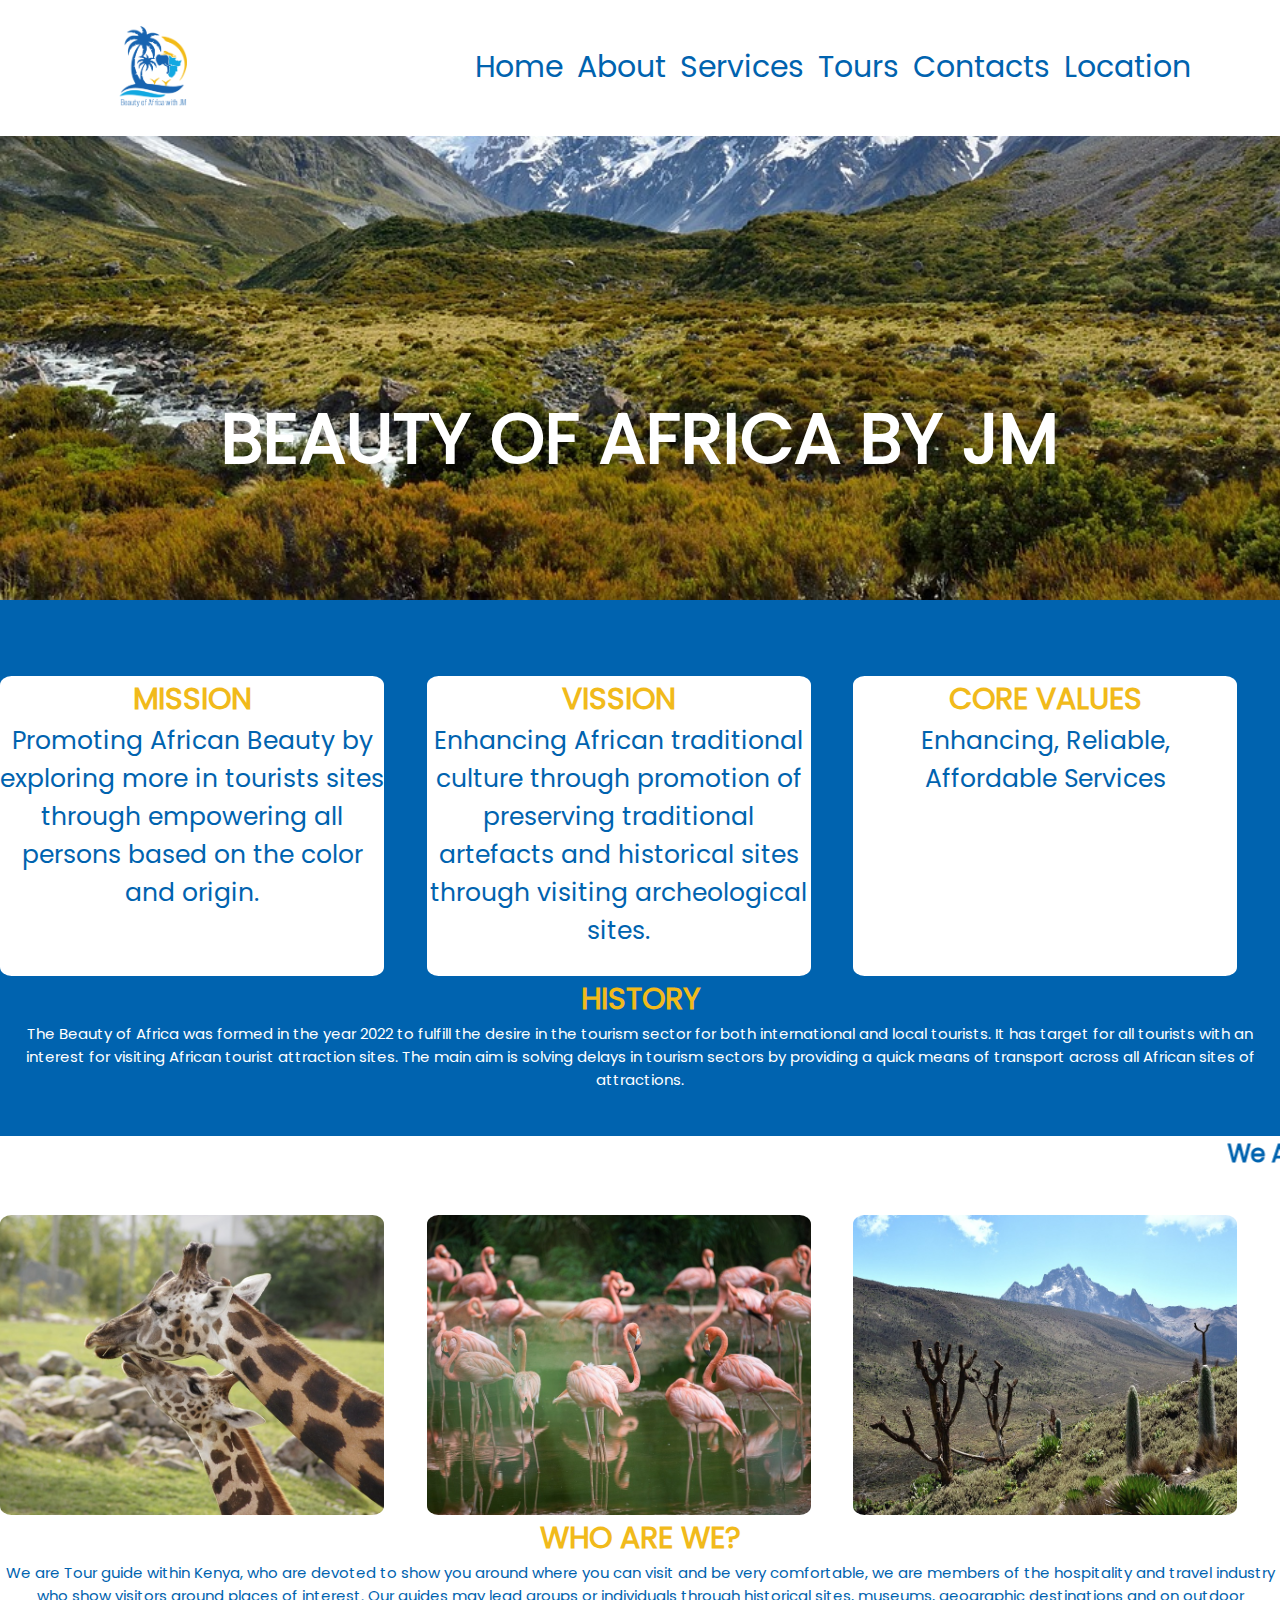
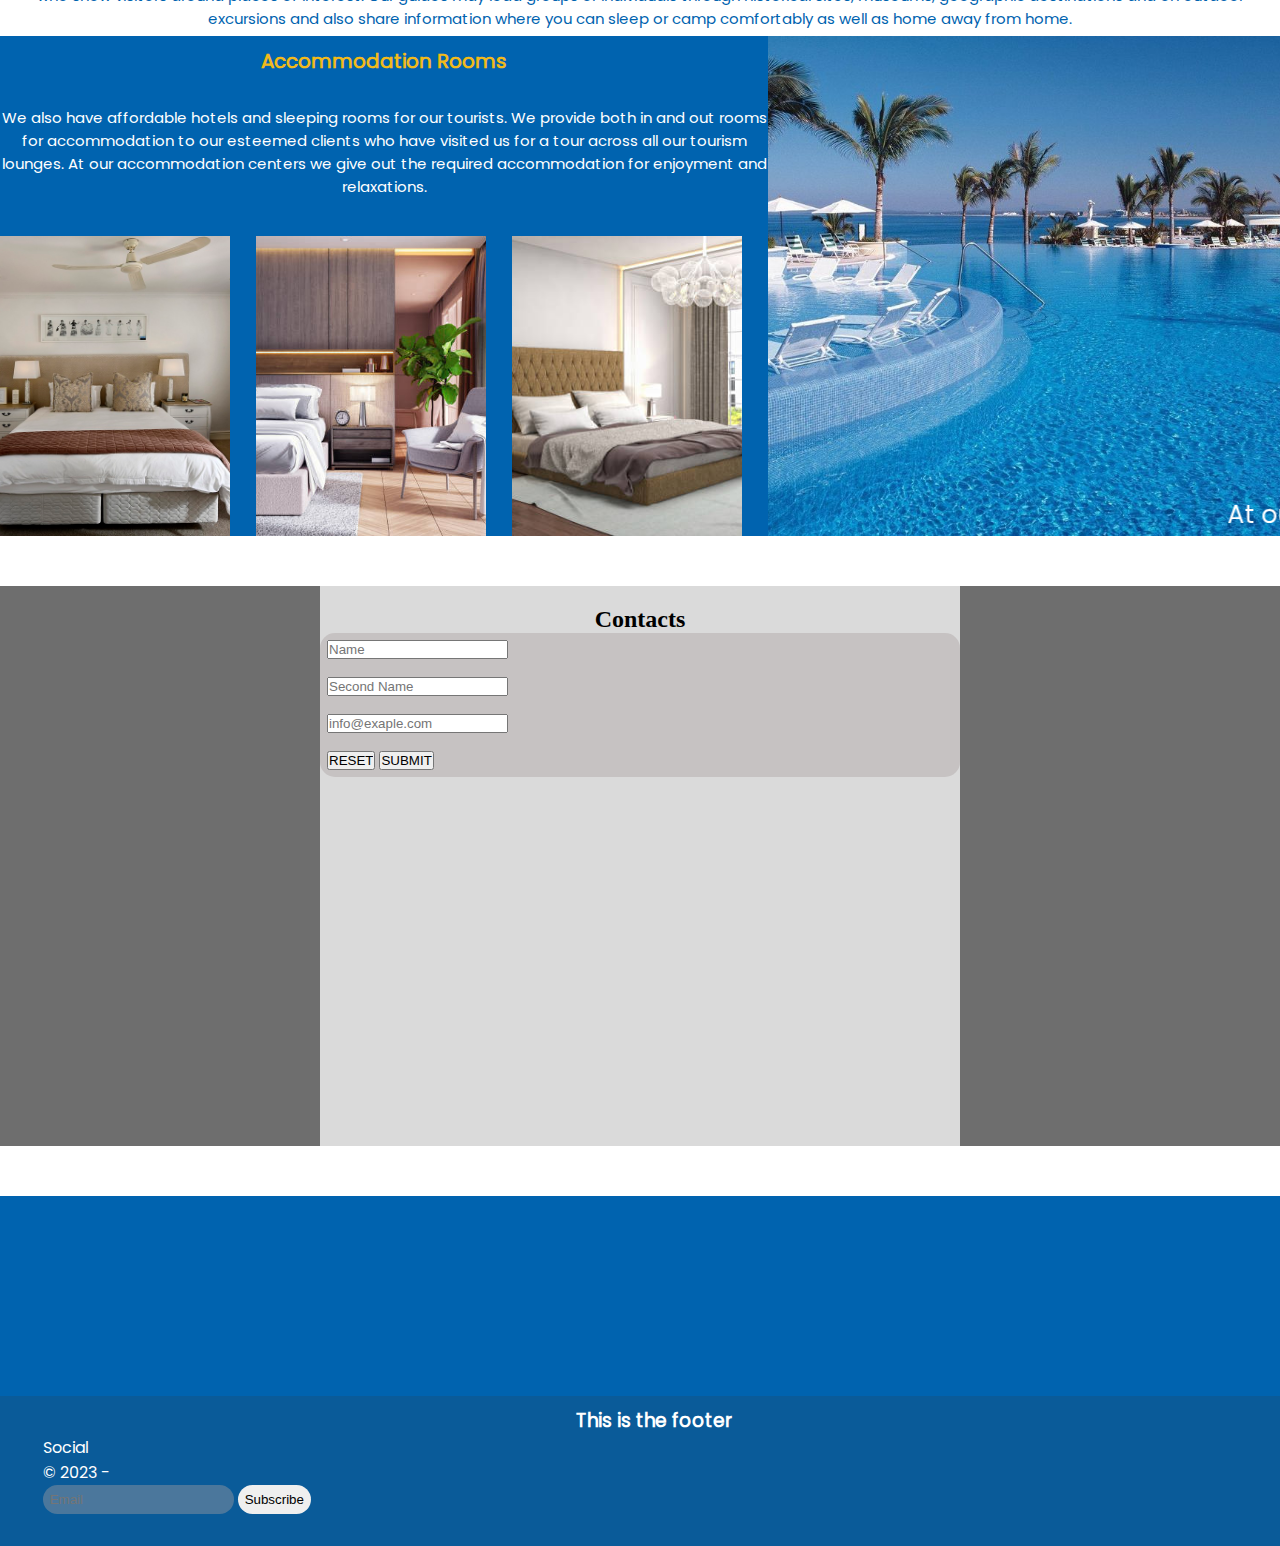
==== index.html @ 2d29249d "Added Project Files" ====
<!DOCTYPE html>
<html>
<head>
	<meta charset="utf-8">
	<meta name="viewport" content="width=device-width, initial-scale=1">
	<title>BEAUTY OF AFRICA WEBSITE</title>
	<link rel="stylesheet" type="text/css" href="style.css">
</head>

<body>
	<div id="nav">
		<div id="logo">
			<img src="images/logo.png">
			
		</div>
<div id="nav-links">
	<ul>
			    <li>
					<a href="#Home" >Home</a>
					<a href="#About">About</a>
					<a href="#Services">Services</a>
					<a href="#Tours">Tours</a>
					<a href="#Contacts">Contacts</a>
					<a href="Location">Location</a>
				</li>
			</ul>
</div>

		
	</div>
	<div id="Home">
		<h1>BEAUTY OF AFRICA BY JM</h1>

	  </div>
	<div id="About">
		<div id="bag1">
			<h3>MISSION</h3>
			<p>Promoting African Beauty by exploring more in tourists sites through empowering all persons based on the color and origin.</p>
			
		</div>
		<div id="bag2">
			<h4>VISSION</h4>
			<p>Enhancing African traditional culture through promotion of preserving traditional artefacts and historical sites through visiting archeological sites.</p>
		</div>
		<div id="bag3">
			<h5>CORE VALUES</h5>
			<p>Enhancing, Reliable, Affordable Services</p>
		</div>
		<h6>HISTORY</h6>
		<p>The Beauty of Africa was formed in the year 2022 to fulfill the desire in the tourism sector for both international and local tourists. It has target for all tourists with an interest for visiting African tourist attraction sites. The main aim is solving delays in tourism sectors by providing a quick means of transport across all African sites of attractions.</p>
		
	</div>
	<div id="Services">
		<marquee behavior="" direction=""><h2>We Are Focused In Taking Our Clients Into Wildlife Reserves, Mountains, Lakes And All Other Tourist Attractions Sites</h2></marquee>
		
		<div id="box1"></div>
		<div id="box2"></div>
		<div id="box3"></div>
		<h1>WHO ARE WE?</h1>
		<p>We are Tour guide within Kenya, who are devoted to show you around where you can visit and be very comfortable, we are members of the hospitality and travel industry who show visitors around places of interest. Our guides may lead groups or individuals through historical sites, museums, geographic destinations and on outdoor excursions and also share information where you can sleep or camp comfortably as well as home away from home.</p>
	

	</div>

<!--Tours-->
	<div id="Tours">
		<div id="cup1">
			<h1>Accommodation Rooms</h1>
			<p>We also have affordable hotels and sleeping rooms for our tourists. We provide both in and out rooms for accommodation to our esteemed clients who have visited us for a tour across all our tourism lounges. At our accommodation centers we give out the required accommodation for enjoyment and relaxations.</p>
			<div class="mag"></div>
			<div class="mag1"></div>
			<div class="mag2"></div>
			<div class="mag3"></div>
		</div>
		<div id="cup2">
			<marquee behavior="" direction=""><p>At our relaxation centers we have swimming pools, gym, bouncing castle, pool tables and playing grounds which are spacious for our clients. For more information call us 0768 078 679</p></marquee>
		</div>
	</div>
	<div id="Contacts">
		<div id="salome">
			<h2 style="justify-content: center; text-align: center; margin-top: 20px;">Contacts</h2>
		
		<form action="process.php" method="post" class="sign" style="	width: 100;
		background: #aaa0a069;
		border-radius: 15px;
		padding: 7px;
		border: 2px #fff;
		color: #fff;" >
		

            <input type="text" id="fst-name" placeholder="Name"> <br><br>

			<input type="text" placeholder="Second Name"> <br><br>



			<input type="email" name="email" id="" placeholder="info@exaple.com" required>
<br><br>

<input type="reset" value="RESET">
<input type="submit" value="SUBMIT">


</div>

		</form>
	</div>
	<div id="Locations"></div>

<!--Footer-->
<div id="footer">
	<h3 style="position :auto; margin-left: 45%; margin-top: 10px;"> This is the footer </h3>
	    <div class="soc" id="ft">Social</div>
		<div class="yr" id="ft"> &copy 2023 - <script>new Date(); getFullYear()</script></div>
		<div class="subscribe" id="ft">
			<form action="process.php" method="post">
				<input type="email" name="" id="email" placeholder="Email" required>
				<input type="submit" id="subscribe" value="Subscribe">
			</form>
		</div>
</div>
</body>
</html>
---- style.css ----
*{
	margin: 0px;
	padding: 0px;
	min-height: auto;
	scroll-behavior: smooth;
}

@font-face {
	font-family: "poppins";
	src: url(images/Poppins-Regular.ttf);
}
#nav{
	display: flex;
	padding: 2% 6%;
	justify-content: space-between;
	align-items: center;
}
#nav-links{
	flex: 1%;
	text-align: right;
}
#nav-links ul li{
	list-style: none;
	display: inline-block;
	padding: 4px 12px;
	position: relative;
	word-spacing: 10px;

}
#nav-links ul li a{
	color: #0063AF;
	text-decoration: none;
	font-size: 30px;
	font-family: poppins;
	display: inline-block;
}
#nav-links ul li a::after{
	content: '';
	width: 0%;
	height: 2px;
	display: block;
	background-color: #F1BA1B;
	margin: auto;
	transition: 0.5s;
}
#nav-links ul li a:hover:after{
	width: 100%;
}



#logo{
	width:  10%;
	height: auto;
	margin-left: 20px;
}
img{
	width: 60%;
	background-position: center;
	height: auto;
	margin-left: 20%;
}

#Home{
	width: 100%;
	height: 500px;
	float: left;
	background: #0063AF;
	background-image: url(images/6.jpg);
	background-repeat: no-repeat;
	background-size: cover;
	background-attachment: fixed; 
	background-position-y: -300px;
	
}#Home h1{
	font-size: 70px;
	font-family: 'poppins';
	color: #ffffff;
	align-content: center;
	justify-content: center;
	text-align: center;
	margin-top: 250px;
	
}

#About{
	width: 100%;
	height: 500px;
	background-color: #0063AF;
	float: left;
}
#bag1{
	width: 30%;
	height: 300px;
	float: left;
	background-color: white;
	margin-right: 3.3333333%;
	margin-top: 40px;
	border-radius: 3%;

}
#About h3{
	text-align: center;
	font-family: poppins;
	color: #F1BA1B;
	font-size: 30px;
}
#bag1 p{
	font-family:poppins;
	font-size: 25px;
	color: #0063AF;
	text-align: center;
	top: 20px;
}

#bag2{
	width: 30%;
	height: 300px;
	float: left;
	background-color: white;
	margin-right: 3.3333333%;
	margin-top: 40px;
	border-radius: 3%;

}
#About h4{
	text-align: center;
	font-family: poppins;
	color: #F1BA1B;
	font-size: 30px;
}
#bag2 p{
	font-family:poppins;
	font-size: 25px;
	color: #0063AF;
	text-align: center;
	top: 20px;
}
#bag3{
	width: 30%;
	height: 300px;
	float: left;
	background-color: white;
	margin-right: 3.3333333%;
	margin-top: 40px;
	border-radius: 3%;

}
#bag3 h5{
	text-align: center;
	font-family: poppins;
	color: #F1BA1B;
	font-size: 30px;
}
#bag3 p{
	font-family:poppins;
	font-size: 25px;
	color: #0063AF;
	text-align: center;
	top: 20px;
}
 p{
	font-family:poppins;
	font-size: 15px;
	color: #ffffff;
	text-align: center;
	top: 20px;
}
#About h6{
	text-align: center;
	font-family: poppins;
	color: #F1BA1B;
	font-size: 30px;
}
#Services{
	width: 100%;
	height: 500px;
	background-color: #ffffff;
	float: left;
}
#box1{
	width: 30%;
	height: 300px;
	float: left;
	background-color: white;
	margin-right: 3.3333333%;
	margin-top: 40px;
	border-radius: 3%;
	background-image: url(images/3.jpg);
	background-size: cover;
	background-repeat: no-repeat;
	background-position: center;

}
#box2{
	width: 30%;
	height: 300px;
	float: left;
	background-color: white;
	margin-right: 3.3333333%;
	margin-top: 40px;
	border-radius: 3%;	background-image: url(images/4.jpg);
	background-size: cover;
	background-repeat: no-repeat;
	background-position: center;

}
#box3{
	width: 30%;
	height: 300px;
	float: left;
	background-color: white;
	margin-right: 3.3333333%;
	margin-top: 40px;
	border-radius: 3%;
	background-image: url(images/5.jpg);
	background-size: cover;
	background-repeat: no-repeat;
	background-position: center;

}
#Services h2{
	text-align: center;
	font-family: poppins;
	color: #0063AF;
}
#Services h1{
	text-align: center;
	font-family: poppins;
	color: #F1BA1B;
	font-size: 30px;
}
#Services p{
	font-family:poppins;
	font-size: 15px;
	color: #0063AF;
	text-align: center;
	top: 20px;

}
/* Tours */
#Tours{
	width: 100%;
	height: 500px;
	background-color: #111111;
	float: left;
}
#cup1{
	width: 60%;
	height: 500px;
	float: left;
	background-color: #0063AF;

	
}
#cup2{
	width: 40%;
	height: 500px;
	float: left;
	background-color: #0063AF;
	float: right;
	background-image: url(images/18.jpg);
	background-size: cover;
	background-repeat: no-repeat;
	background-position: center;
	
	
}
#cup1 h1{
	text-align: center;
	font-family: poppins;
	color: #F1BA1B;
	font-size: 20px;
	margin-top: 10px;
}
#cup1 p{
	font-family:poppins;
	font-size: 15px;
	color: #ffffff;
	text-align: center;
	margin-top: 30px;
	
}
#cup2 p{
	font-family:poppins;
	font-size: 25px;
	color: #ffffff;
	text-align: center;
	margin-top: 460px;
	
	
}

.mag1{
	width: 30%;
	height: 300px;
	float: left;
	background-color: white;
	margin-right: 3.3333333%;
	margin-top: 38px;
	background-image: url(images/12.jpg);
	background-size: cover;
	background-repeat: no-repeat;
	background-position: center;

}
.mag2{
	width: 30%;
	height: 300px;
	float: left;
	background-color: white;
	margin-right: 3.3333333%;
	margin-top: 38px;
	background-image: url(images/15.jpg);
	background-size: cover;
	background-repeat: no-repeat;
	background-position: center;

}
.mag3{
	width: 30%;
	height: 300px;
	float: left;
	background-color: white;
	margin-right: 3.3333333%;
	margin-top: 38px;
	background-image: url(images/14.jpg);
	background-size: cover;
	background-repeat: no-repeat;
	background-position: center;

}
#Contacts{
	width: 100%;
	min-height: 400px;
	background-color:#6e6e6e;
	float: right;
	justify-content: center;
	margin-top: 50px;
	background-image: url(images/7.jpg);
	background-attachment: fixed;
	background-repeat: no-repeat;
	background-size: cover;
}
#salome{
	width: 50%;
	margin-left: 25%;
	height: 560px;
	background-color:#ffffffbe;
	float: left;
	position: relative;
}

#Locations{
	width: 100%;
	margin-top: 50px;
	height: 200px;
	background-color: #0063AF;
	float: left;
}

/* Footer */
#footer{
	font-family: "poppins";
	font-weight: 2px;
	width: 100%;
	height: 150px;
	background-color:#0a5b99;
	float: left;
	color: #fff;
	text-align: left;
}

#ft{
	width: 30%;
	margin-left: 3.333%;
}
#email{
     width: 100;
	 background: #aaa0a069;
	 border-radius: 15px;
	 padding: 7px;
	 border: 2px #fff;
	 color: #fff;
}
#subscribe{
	 border-radius: 15px;
	 padding: 7px;
	 border: 2px #fff;

}

form .sign{
	background: #dddddd;
}
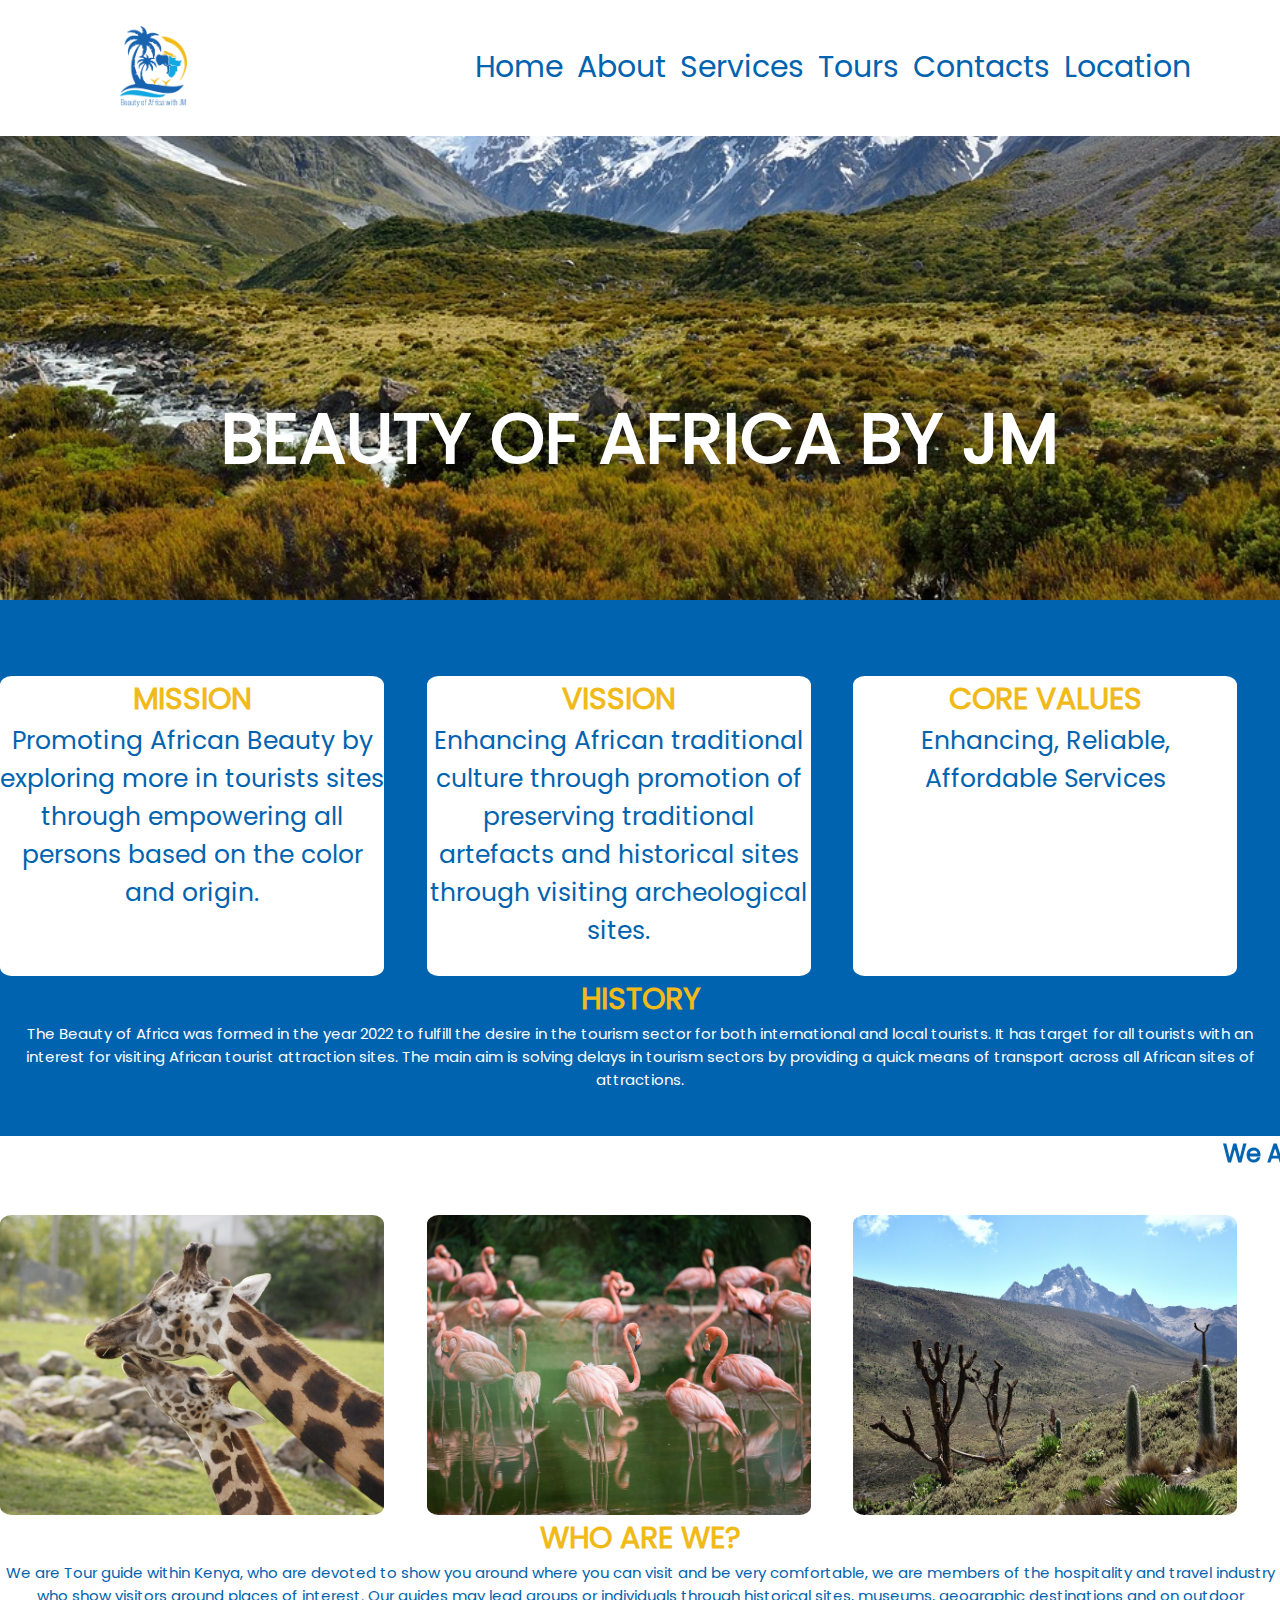
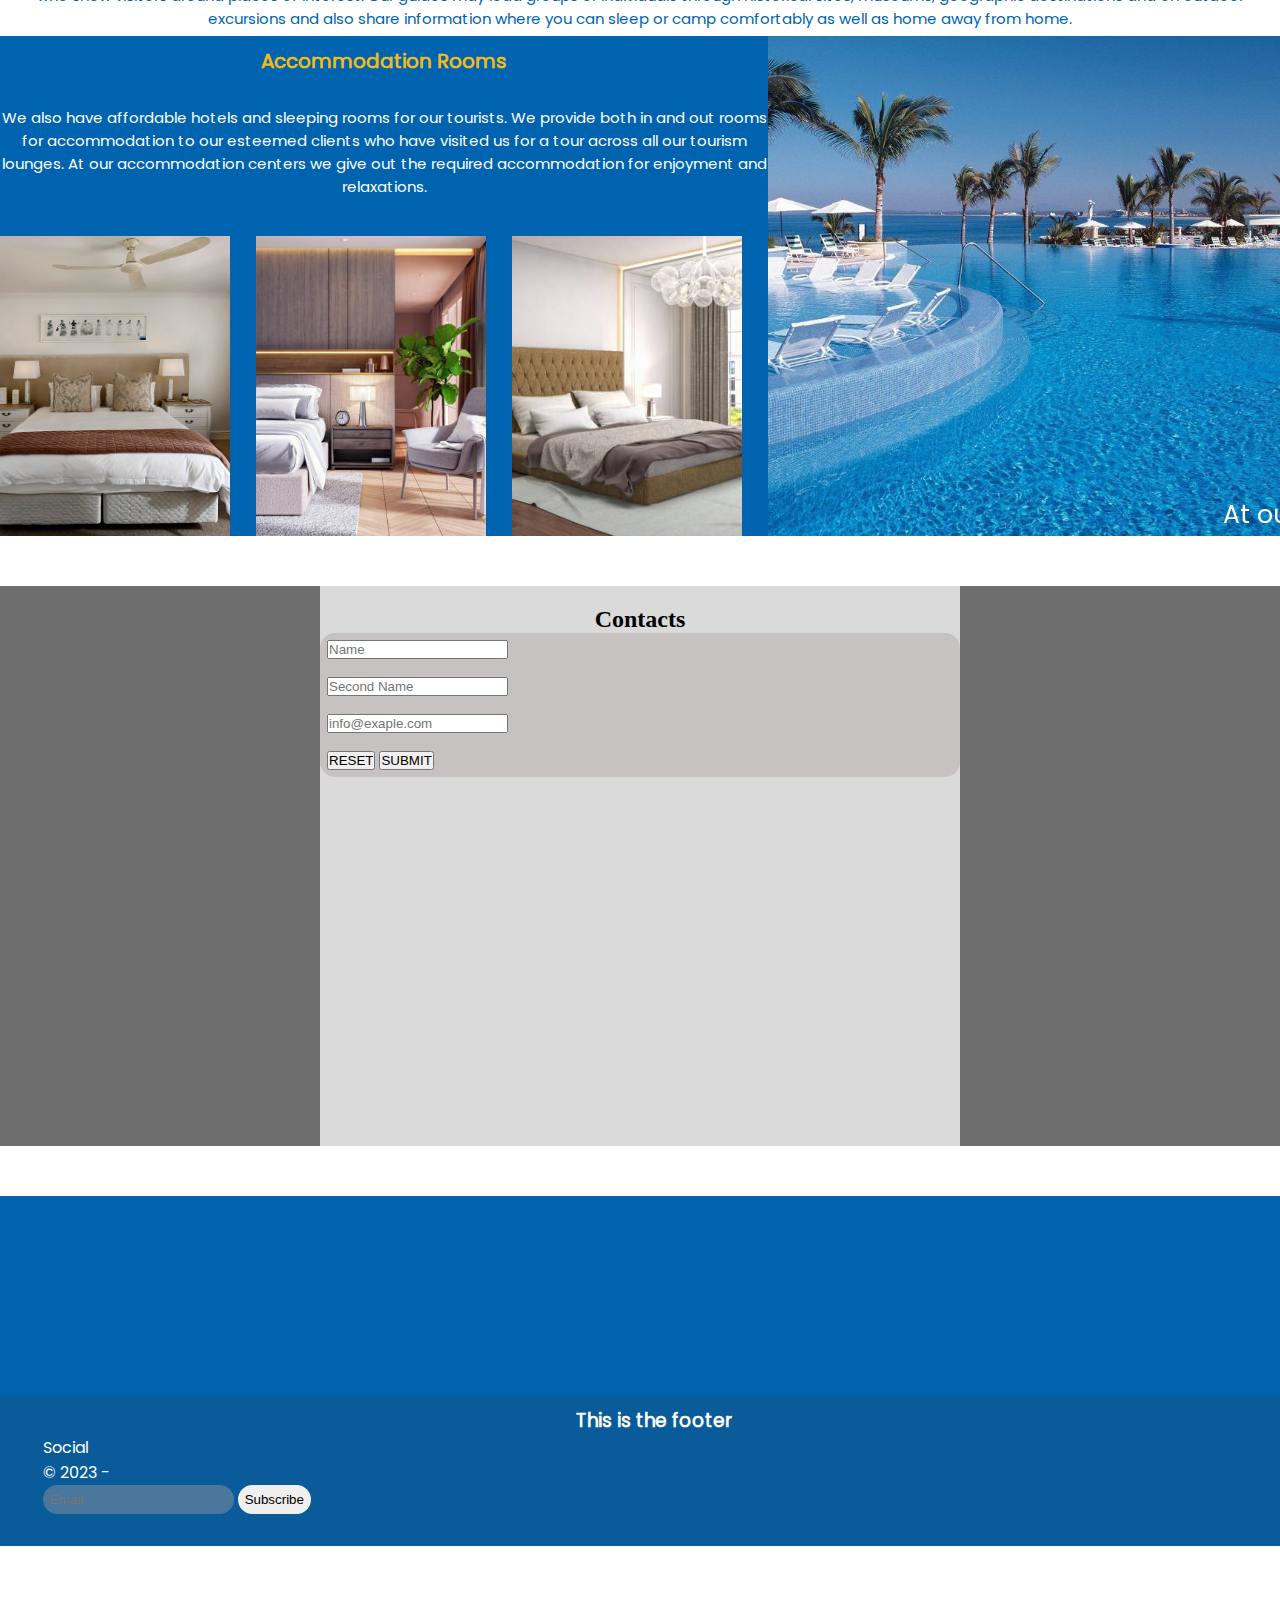
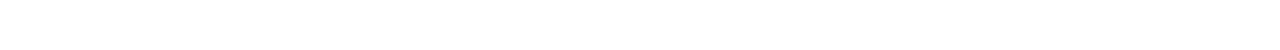
==== commit 98e1d376: "Embedded Maps" ====
--- a/index.html
+++ b/index.html
@@ -105,7 +105,9 @@
 
 		</form>
 	</div>
-	<div id="Locations"></div>
+	<div id="Locations">
+		<iframe src="https://www.google.com/maps/embed?pb=!1m18!1m12!1m3!1d18974.37760852479!2d36.89333111385703!3d-1.2482368179876944!2m3!1f0!2f0!3f0!3m2!1i1024!2i768!4f13.1!3m3!1m2!1s0x182f15aebd7cd6ed%3A0xd3b0e4eee3ebf878!2sDandora%20phase%204%2C%20Nairobi!5e0!3m2!1sen!2ske!4v1679845022738!5m2!1sen!2ske" width="600" height="450" style="border:0;" allowfullscreen="" loading="lazy" referrerpolicy="no-referrer-when-downgrade"></iframe>
+	</div>
 
 <!--Footer-->
 <div id="footer">
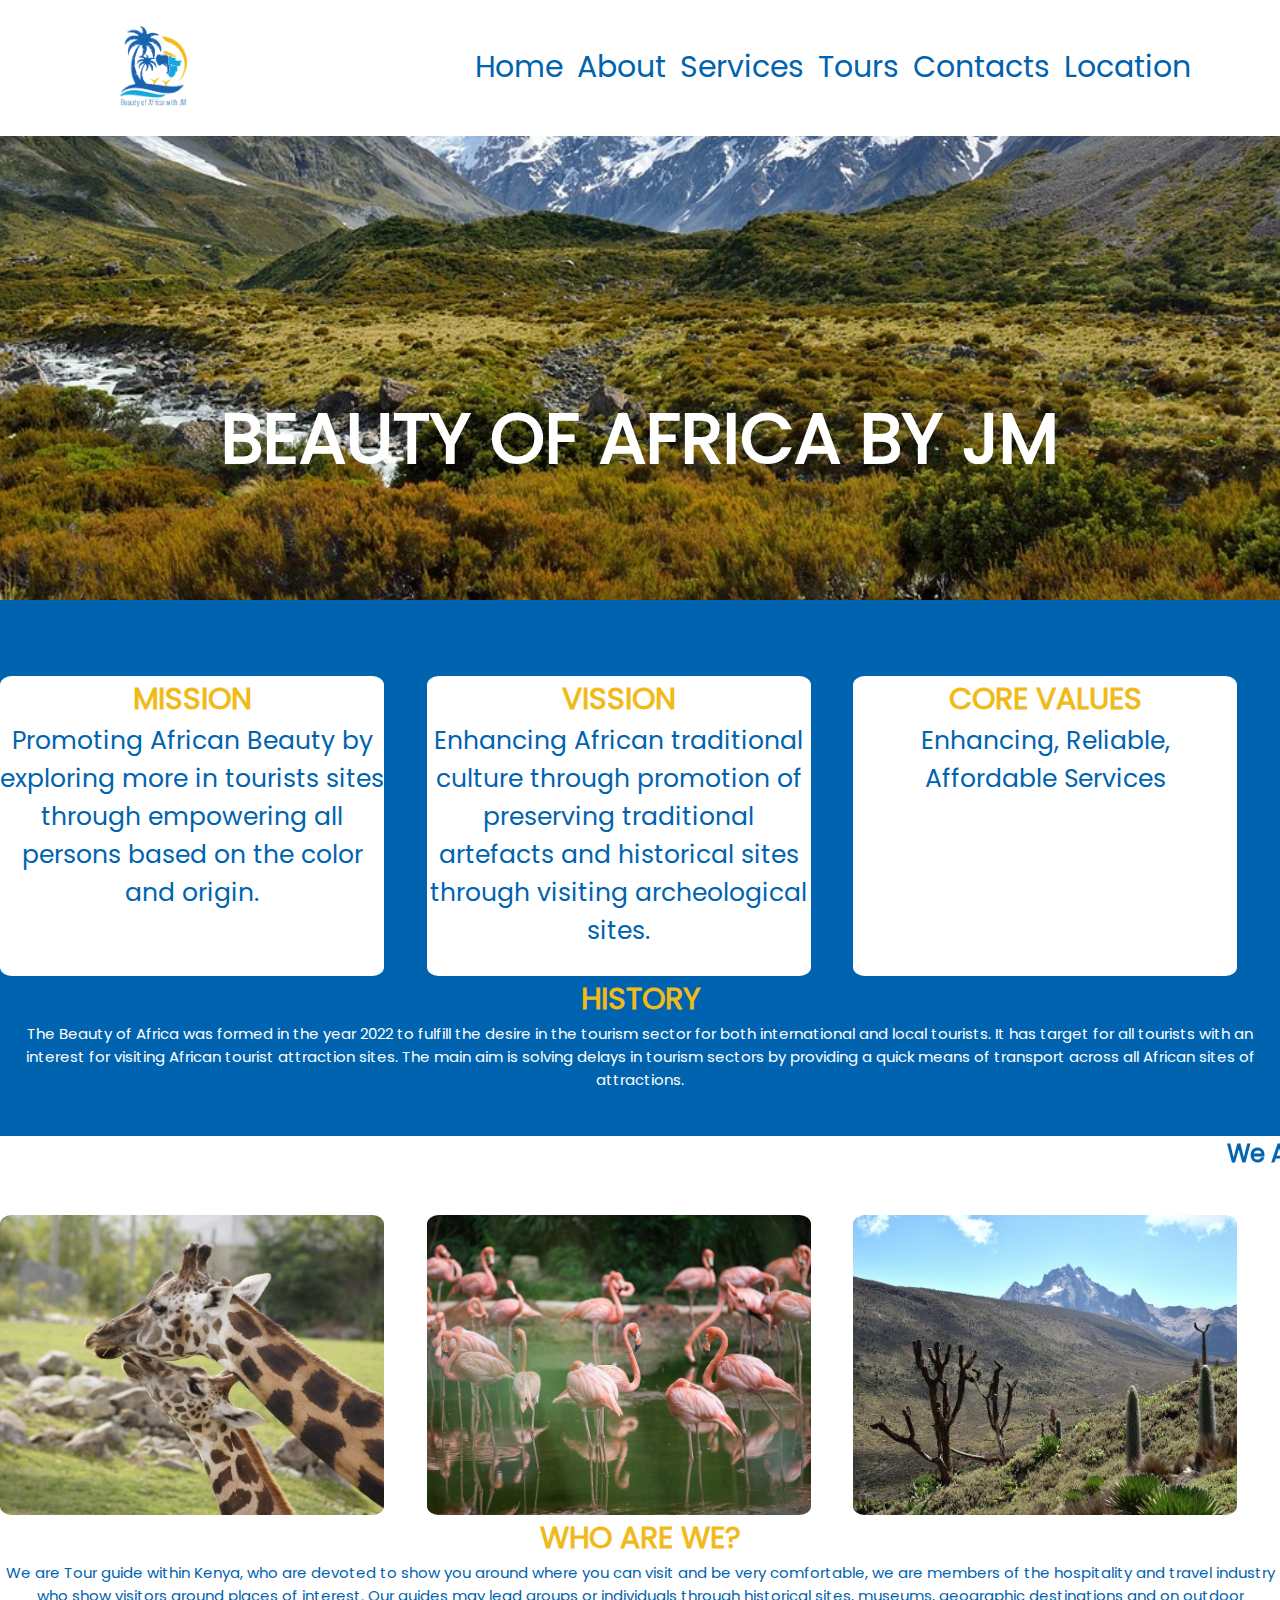
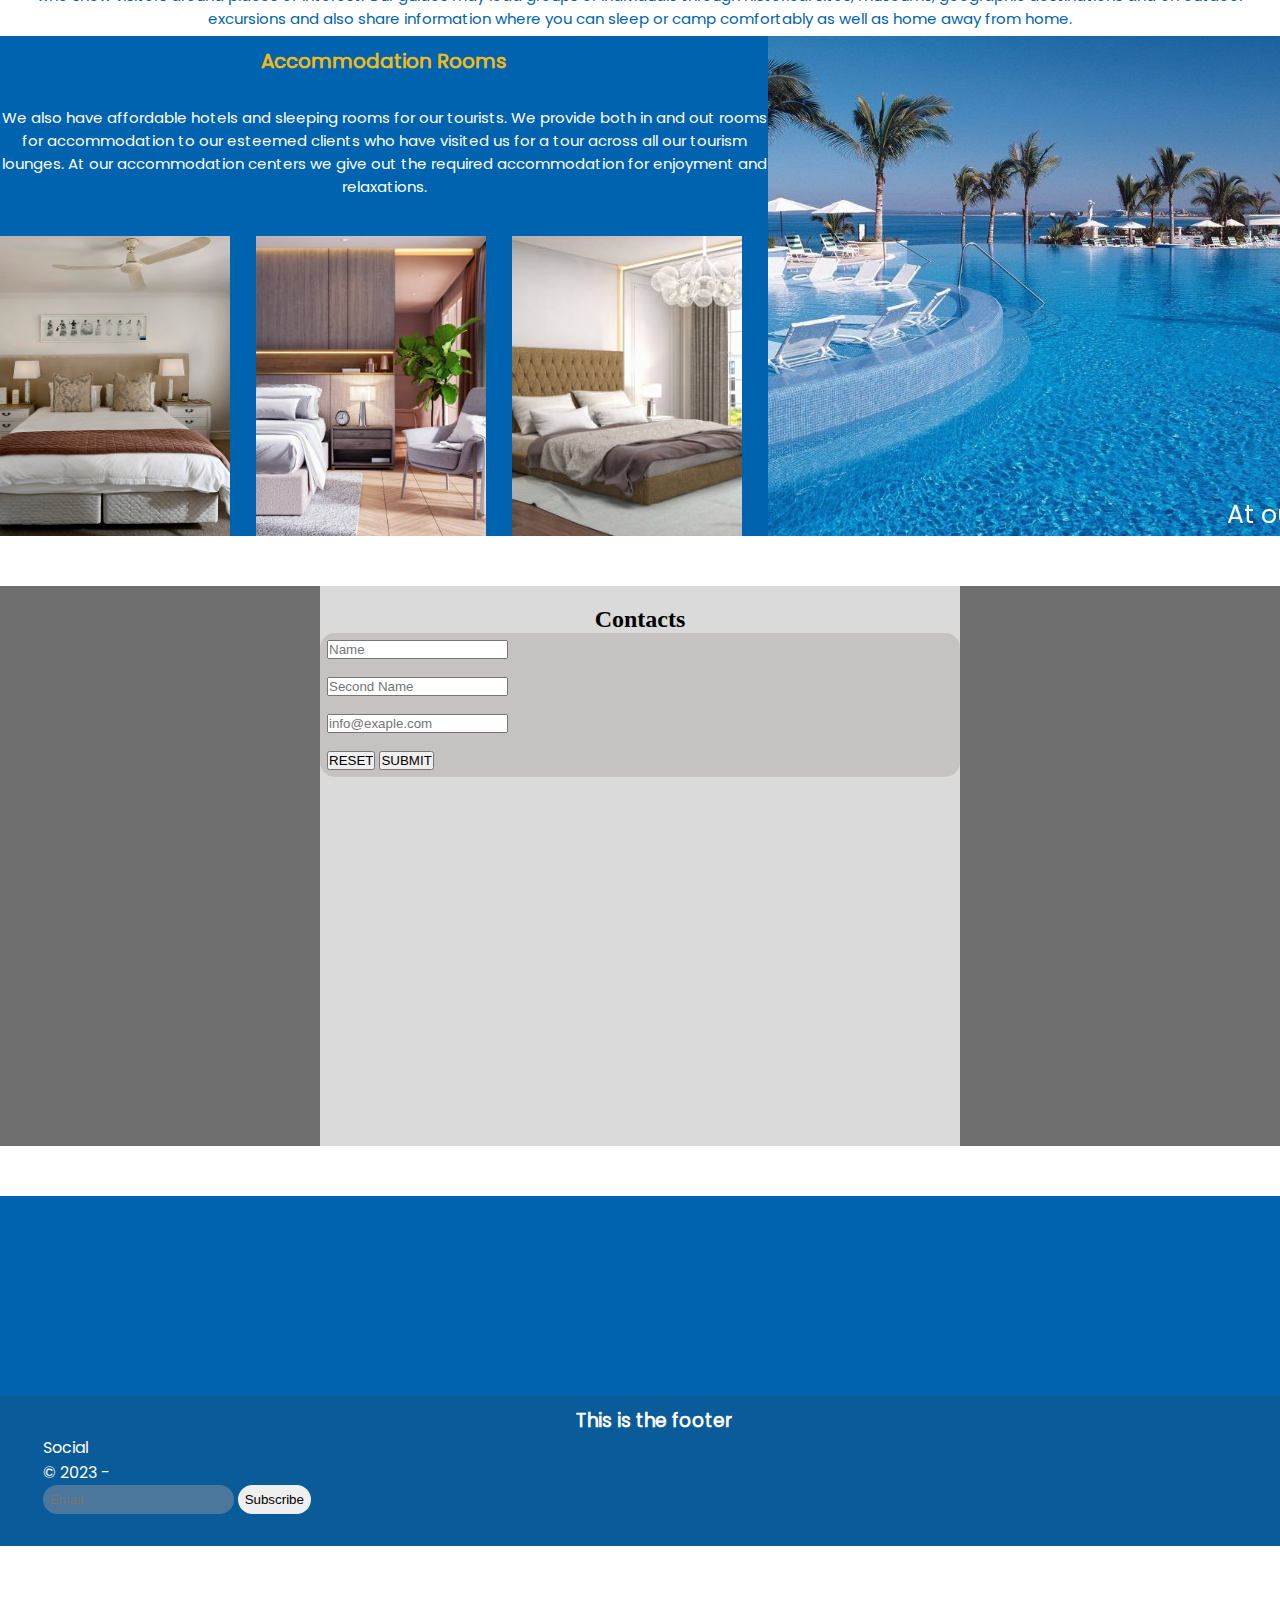
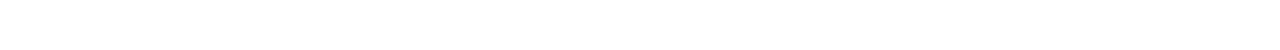
==== commit fbe44d07: "Added js" ====
--- a/index.html
+++ b/index.html
@@ -5,6 +5,7 @@
 	<meta name="viewport" content="width=device-width, initial-scale=1">
 	<title>BEAUTY OF AFRICA WEBSITE</title>
 	<link rel="stylesheet" type="text/css" href="style.css">
+	<script src="main.js"></script>
 </head>
 
 <body>
